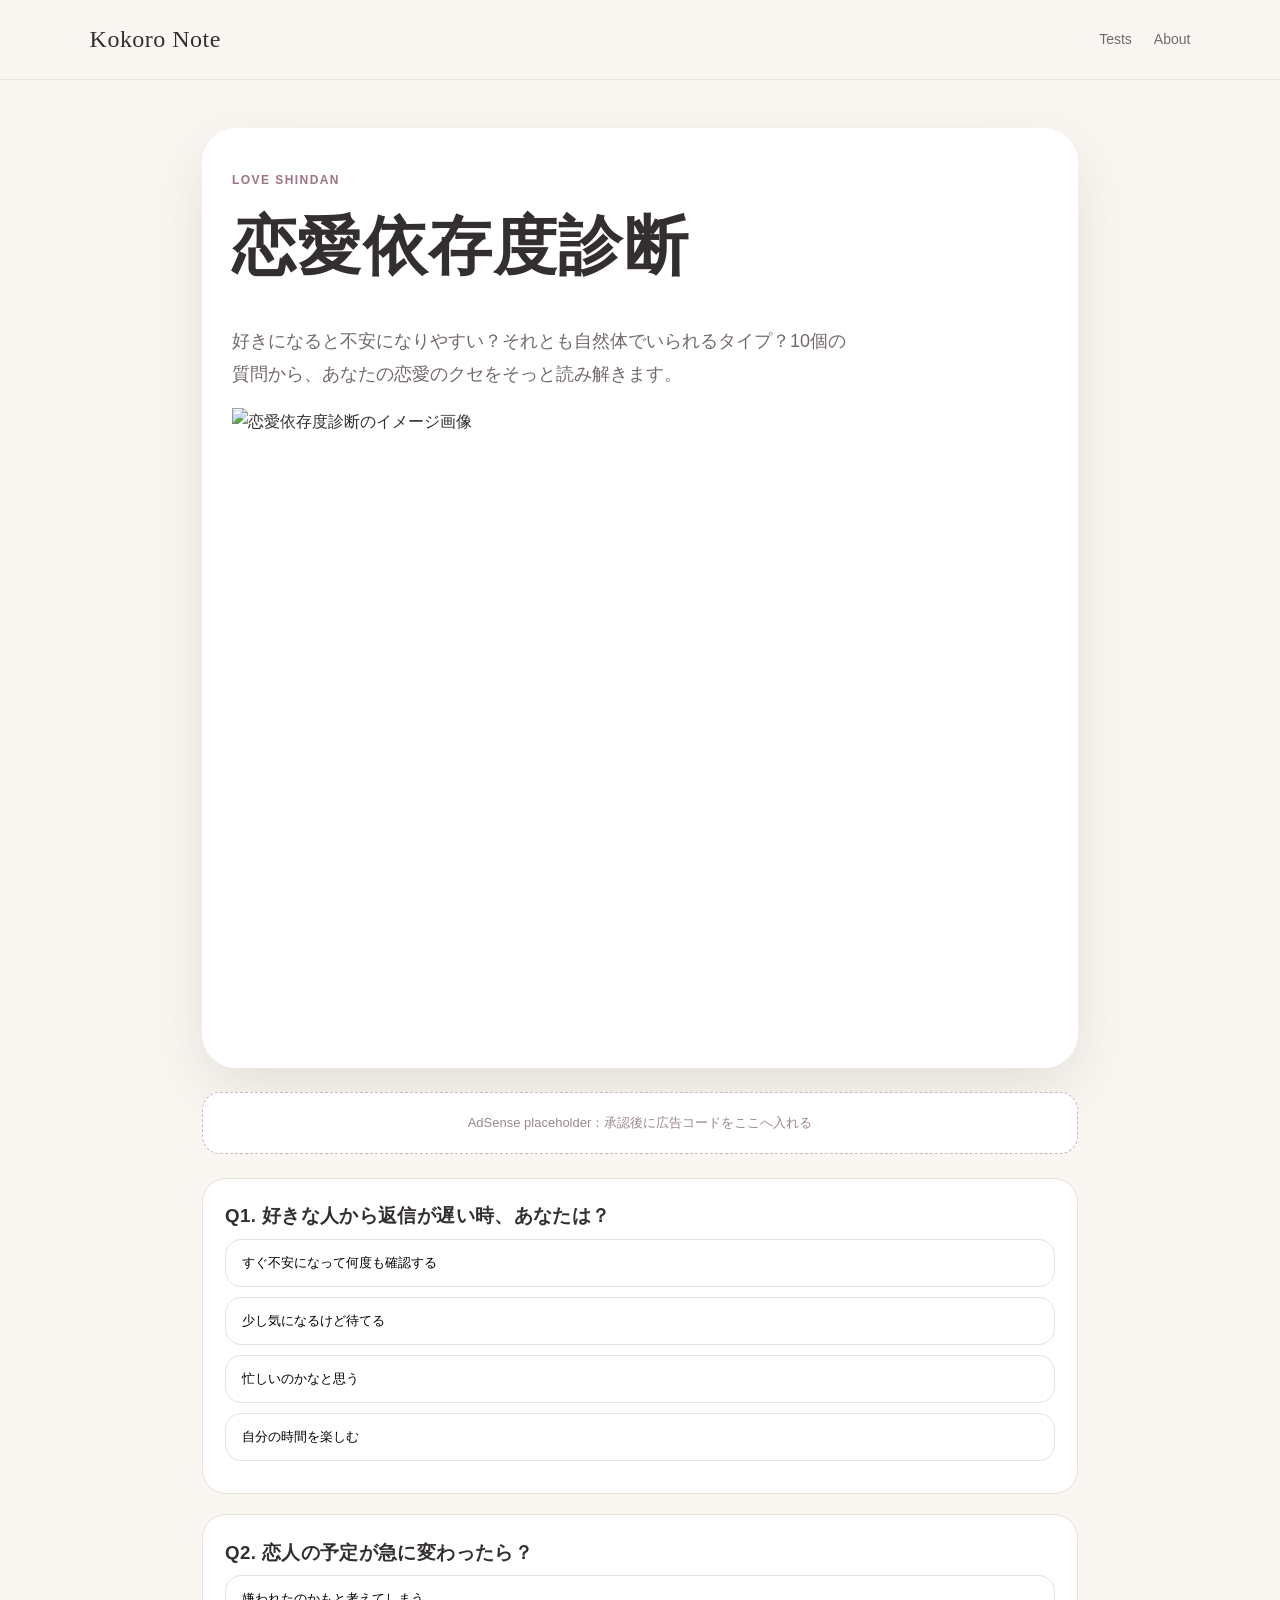
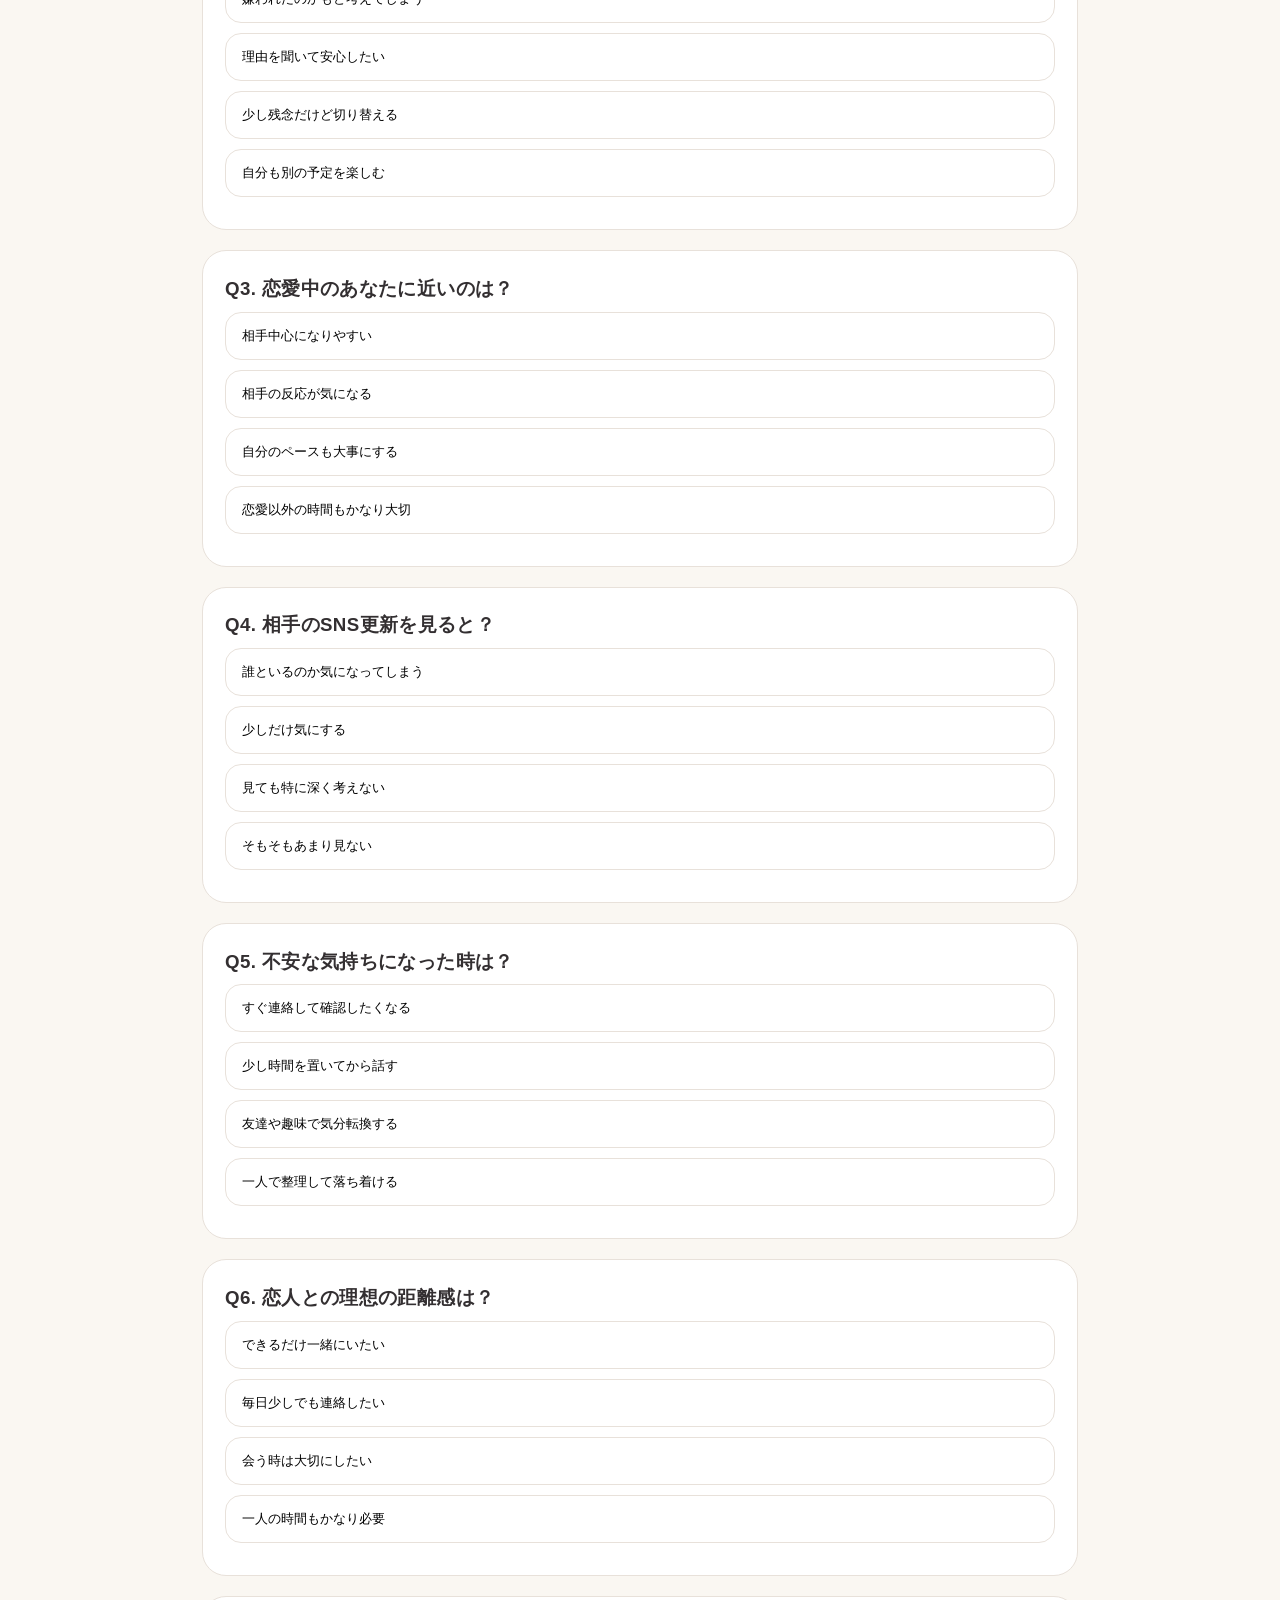
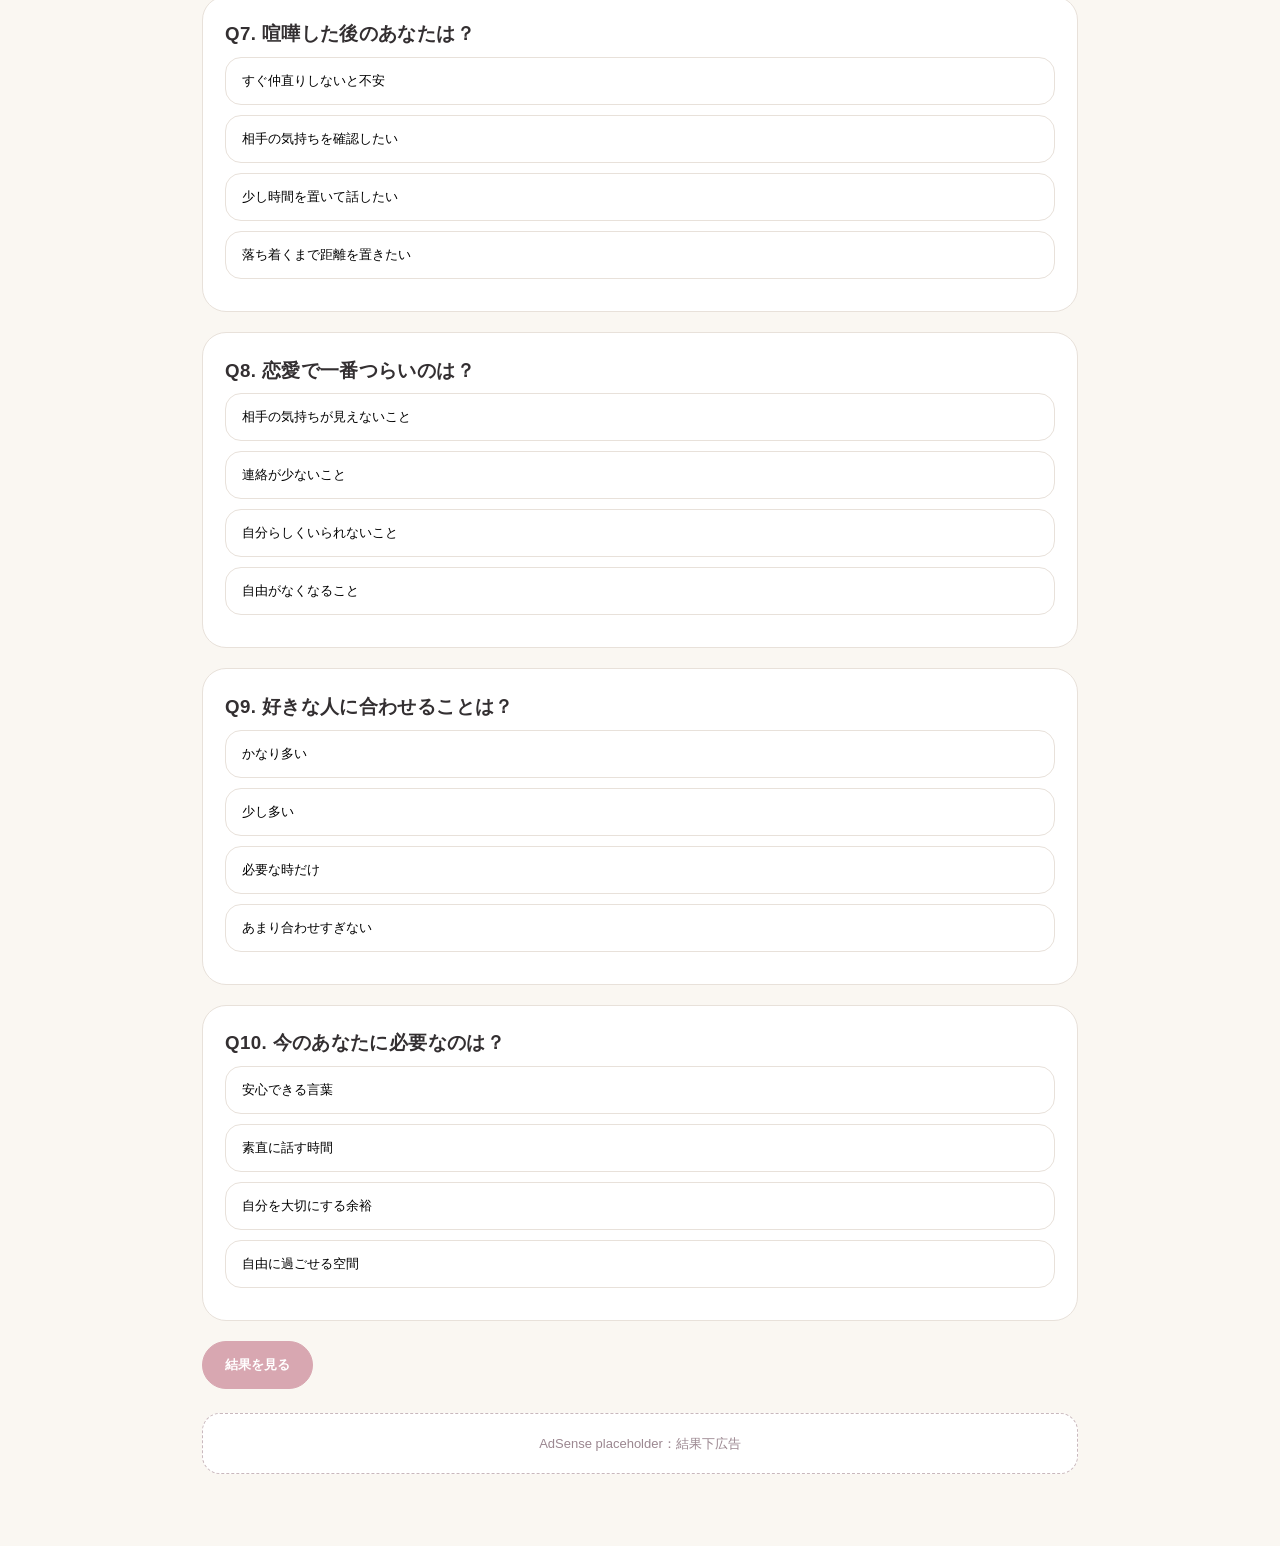
==== tests/renai-izon.html @ 8ca3925b "Add first quiz page with AdSense placeholders" ====
<!doctype html>
<html lang="ja">
<head>
  <meta charset="utf-8" />
  <meta name="viewport" content="width=device-width, initial-scale=1" />
  <title>恋愛依存度診断｜10問でわかるあなたの恋愛傾向</title>
  <meta name="description" content="10個の質問から、あなたの恋愛依存度や不安になりやすいポイントをやさしく診断します。" />
  <meta name="robots" content="index,follow,max-image-preview:large" />
  <link rel="canonical" href="https://your-domain.com/tests/renai-izon.html" />
  <meta property="og:title" content="好きになると、不安になりすぎる？恋愛依存度診断" />
  <meta property="og:description" content="10問で、あなたの恋愛のクセをそっと読み解きます。" />
  <meta property="og:image" content="../assets/images/renai-izon.svg" />
  <meta name="twitter:card" content="summary_large_image" />
  <link rel="stylesheet" href="../style.css" />
</head>
<body class="quiz-page">
<header class="site-header"><a class="logo" href="../index.html">Kokoro Note</a><nav><a href="../index.html#featured">Tests</a><a href="../index.html#about">About</a></nav></header>
<main>
  <section class="quiz-hero">
    <p class="eyebrow">Love Shindan</p><h1>恋愛依存度診断</h1>
    <p class="lead">好きになると不安になりやすい？それとも自然体でいられるタイプ？10個の質問から、あなたの恋愛のクセをそっと読み解きます。</p>
    <img src="../assets/images/renai-izon.svg" alt="恋愛依存度診断のイメージ画像" width="1200" height="630" />
  </section>

  <div class="ad-slot">AdSense placeholder：承認後に広告コードをここへ入れる</div>
  <form id="quiz"></form>
  <button id="showResult" class="button primary" type="button">結果を見る</button>
  <section id="result" class="result-box"></section>
  <div class="ad-slot">AdSense placeholder：結果下広告</div>
</main>
<script>
const questions=[
 {q:'好きな人から返信が遅い時、あなたは？',a:[['すぐ不安になって何度も確認する','A'],['少し気になるけど待てる','B'],['忙しいのかなと思う','C'],['自分の時間を楽しむ','D']]},
 {q:'恋人の予定が急に変わったら？',a:[['嫌われたのかもと考えてしまう','A'],['理由を聞いて安心したい','B'],['少し残念だけど切り替える','C'],['自分も別の予定を楽しむ','D']]},
 {q:'恋愛中のあなたに近いのは？',a:[['相手中心になりやすい','A'],['相手の反応が気になる','B'],['自分のペースも大事にする','C'],['恋愛以外の時間もかなり大切','D']]},
 {q:'相手のSNS更新を見ると？',a:[['誰といるのか気になってしまう','A'],['少しだけ気にする','B'],['見ても特に深く考えない','C'],['そもそもあまり見ない','D']]},
 {q:'不安な気持ちになった時は？',a:[['すぐ連絡して確認したくなる','A'],['少し時間を置いてから話す','B'],['友達や趣味で気分転換する','C'],['一人で整理して落ち着ける','D']]},
 {q:'恋人との理想の距離感は？',a:[['できるだけ一緒にいたい','A'],['毎日少しでも連絡したい','B'],['会う時は大切にしたい','C'],['一人の時間もかなり必要','D']]},
 {q:'喧嘩した後のあなたは？',a:[['すぐ仲直りしないと不安','A'],['相手の気持ちを確認したい','B'],['少し時間を置いて話したい','C'],['落ち着くまで距離を置きたい','D']]},
 {q:'恋愛で一番つらいのは？',a:[['相手の気持ちが見えないこと','A'],['連絡が少ないこと','B'],['自分らしくいられないこと','C'],['自由がなくなること','D']]},
 {q:'好きな人に合わせることは？',a:[['かなり多い','A'],['少し多い','B'],['必要な時だけ','C'],['あまり合わせすぎない','D']]},
 {q:'今のあなたに必要なのは？',a:[['安心できる言葉','A'],['素直に話す時間','B'],['自分を大切にする余裕','C'],['自由に過ごせる空間','D']]}
];
const results={
 A:{name:'深く想いすぎるタイプ',text:'あなたは、好きな人をとても大切にできる人。だからこそ、相手の小さな変化にも心が揺れやすいところがあります。返信の遅さや言葉の温度まで気になってしまうのは、愛情が強い証拠でもあります。ただ、恋愛が生活の中心になりすぎると、自分自身の気持ちが置き去りになることも。まずは「確認したい」と思った時に、少しだけ深呼吸してみてください。あなたの魅力は、相手を想う優しさです。その優しさを、自分自身にも向けてあげることで、恋はもっと穏やかなものになります。'},
 B:{name:'少し不安になりやすいタイプ',text:'あなたは恋愛に対してまっすぐで、相手との距離感を大切にしたい人です。不安になることはありますが、落ち着いて考える力も持っています。大切なのは、不安を我慢しすぎないこと。気持ちを責めるより、「今、自分は安心したいんだな」と認めるだけで、心は少し軽くなります。'},
 C:{name:'自然体で向き合えるタイプ',text:'あなたは恋愛と自分の時間のバランスを比較的うまく取れる人です。相手を大切にしながらも、必要以上に振り回されすぎない落ち着きがあります。ただし、平気そうに見えすぎて本音が伝わりにくいことも。嬉しいことや寂しいことは、少しだけ言葉にしてみると関係がより温かくなります。'},
 D:{name:'自由を大切にするタイプ',text:'あなたは恋愛だけに縛られず、自分の世界を大切にできる人です。相手に依存しすぎない姿勢は、とても健やかです。一方で、相手から見ると少しクールに感じられることも。好きという気持ちは、時々ちゃんと言葉や行動にして届けてあげると、関係がより安定します。'}
};
const form=document.querySelector('#quiz');
form.innerHTML=questions.map((item,i)=>`<div class="question"><h3>Q${i+1}. ${item.q}</h3>${item.a.map(([text,type])=>`<button type="button" class="option" data-q="${i}" data-type="${type}">${text}</button>`).join('')}</div>`).join('');
document.addEventListener('click',e=>{if(!e.target.classList.contains('option'))return;const q=e.target.dataset.q;document.querySelectorAll(`.option[data-q="${q}"]`).forEach(b=>b.classList.remove('selected'));e.target.classList.add('selected');});
document.querySelector('#showResult').addEventListener('click',()=>{const scores={A:0,B:0,C:0,D:0};document.querySelectorAll('.option.selected').forEach(b=>scores[b.dataset.type]++);if(document.querySelectorAll('.option.selected').length<questions.length){alert('すべての質問に答えてください。');return;}const top=Object.entries(scores).sort((a,b)=>b[1]-a[1])[0][0];const r=results[top];const box=document.querySelector('#result');box.innerHTML=`<p class="eyebrow">Your Result</p><h2>${r.name}</h2><p>${r.text}</p><p><a class="button ghost" href="../index.html#featured">他の診断を見る</a></p>`;box.classList.add('show');box.scrollIntoView({behavior:'smooth'});});
</script>
</body>
</html>
---- style.css ----
:root{--bg:#FAF7F2;--card:#fff;--text:#332F31;--muted:#73696D;--primary:#D8A7B1;--secondary:#B7A8D8;--line:#E8E1DA;--soft:#F3E8EC;--shadow:0 22px 60px rgba(69,55,60,.12)}*{box-sizing:border-box}body{margin:0;font-family:-apple-system,BlinkMacSystemFont,"Hiragino Kaku Gothic ProN","Yu Gothic",Meiryo,sans-serif;background:var(--bg);color:var(--text);line-height:1.8}a{color:inherit;text-decoration:none}img{max-width:100%;display:block}.site-header{position:sticky;top:0;z-index:10;display:flex;align-items:center;justify-content:space-between;padding:18px 7vw;background:rgba(250,247,242,.84);backdrop-filter:blur(16px);border-bottom:1px solid rgba(232,225,218,.7)}.logo{font-family:Georgia,serif;font-size:24px;letter-spacing:.02em}nav{display:flex;gap:22px;color:var(--muted);font-size:14px}.hero{display:grid;grid-template-columns:1fr .95fr;gap:54px;align-items:center;padding:72px 7vw 54px}.eyebrow{color:#A0737E;letter-spacing:.12em;text-transform:uppercase;font-size:12px;font-weight:700}h1,h2,h3{line-height:1.35;margin:.15em 0 .55em;letter-spacing:.02em}h1{font-family:Georgia,serif;font-size:clamp(38px,5vw,68px)}h2{font-size:clamp(28px,3vw,42px)}.lead{color:var(--muted);font-size:18px;max-width:620px}.actions{display:flex;gap:14px;flex-wrap:wrap;margin-top:28px}.button{display:inline-flex;align-items:center;justify-content:center;min-height:48px;padding:0 22px;border-radius:999px;font-weight:700;border:1px solid var(--primary);cursor:pointer}.primary{background:var(--primary);color:#fff}.ghost{background:rgba(255,255,255,.45);color:#8B6470}.hero-image{border-radius:34px;box-shadow:var(--shadow)}.section{padding:56px 7vw}.section-heading{max-width:760px;margin-bottom:26px}.section-heading p{color:var(--muted)}.card-grid{display:grid;grid-template-columns:repeat(4,minmax(0,1fr));gap:22px}.test-card{background:rgba(255,255,255,.72);border:1px solid rgba(232,225,218,.9);border-radius:26px;overflow:hidden;box-shadow:0 14px 40px rgba(69,55,60,.08);transition:transform .2s ease,box-shadow .2s ease}.test-card:hover{transform:translateY(-4px);box-shadow:var(--shadow)}.test-card img{aspect-ratio:4/3;object-fit:cover}.test-card-content{padding:20px}.test-card .tag{font-size:12px;color:#A0737E;font-weight:700}.test-card h3{font-size:20px}.test-card p{color:var(--muted);font-size:14px;margin-bottom:0}.category-grid{display:grid;grid-template-columns:repeat(4,minmax(0,1fr));gap:18px}.category-card{min-height:150px;border-radius:26px;padding:24px;background:linear-gradient(135deg,#fff,var(--soft));border:1px solid rgba(232,225,218,.9)}.category-card span{display:block;color:#A0737E;font-size:12px;text-transform:uppercase;letter-spacing:.12em}.category-card strong{display:block;font-size:24px;margin-top:18px}.editor-pick{margin:40px 7vw;padding:42px;display:flex;align-items:center;justify-content:space-between;gap:24px;background:#fff;border-radius:34px;box-shadow:var(--shadow)}.editor-pick p{color:var(--muted);max-width:720px}.about-box{background:rgba(255,255,255,.68);border:1px solid rgba(232,225,218,.9);border-radius:34px;padding:38px;max-width:900px}footer{padding:34px 7vw;border-top:1px solid var(--line);display:flex;gap:18px;color:var(--muted);font-size:14px}.quiz-page main{max-width:920px;margin:0 auto;padding:48px 22px}.quiz-hero{background:#fff;border-radius:34px;padding:30px;box-shadow:var(--shadow)}.question{background:#fff;border:1px solid var(--line);border-radius:24px;padding:22px;margin:20px 0}.option{display:block;width:100%;text-align:left;margin:10px 0;padding:14px 16px;border-radius:16px;border:1px solid var(--line);background:#fff;cursor:pointer}.option.selected{border-color:var(--primary);background:#FFF3F6}.result-box{display:none;background:linear-gradient(135deg,#fff,#FFF3F6);border:1px solid var(--line);border-radius:28px;padding:28px;margin-top:28px}.result-box.show{display:block}.ad-slot{border:1px dashed #c9b8bd;border-radius:18px;padding:18px;text-align:center;color:#9b8790;background:#fff;margin:24px 0;font-size:13px}@media(max-width:900px){.hero{grid-template-columns:1fr;padding-top:42px}.card-grid,.category-grid{grid-template-columns:1fr 1fr}.editor-pick{flex-direction:column;align-items:flex-start}nav{display:none}}@media(max-width:560px){.card-grid,.category-grid{grid-template-columns:1fr}.site-header{padding:16px 22px}.hero,.section{padding-left:22px;padding-right:22px}}
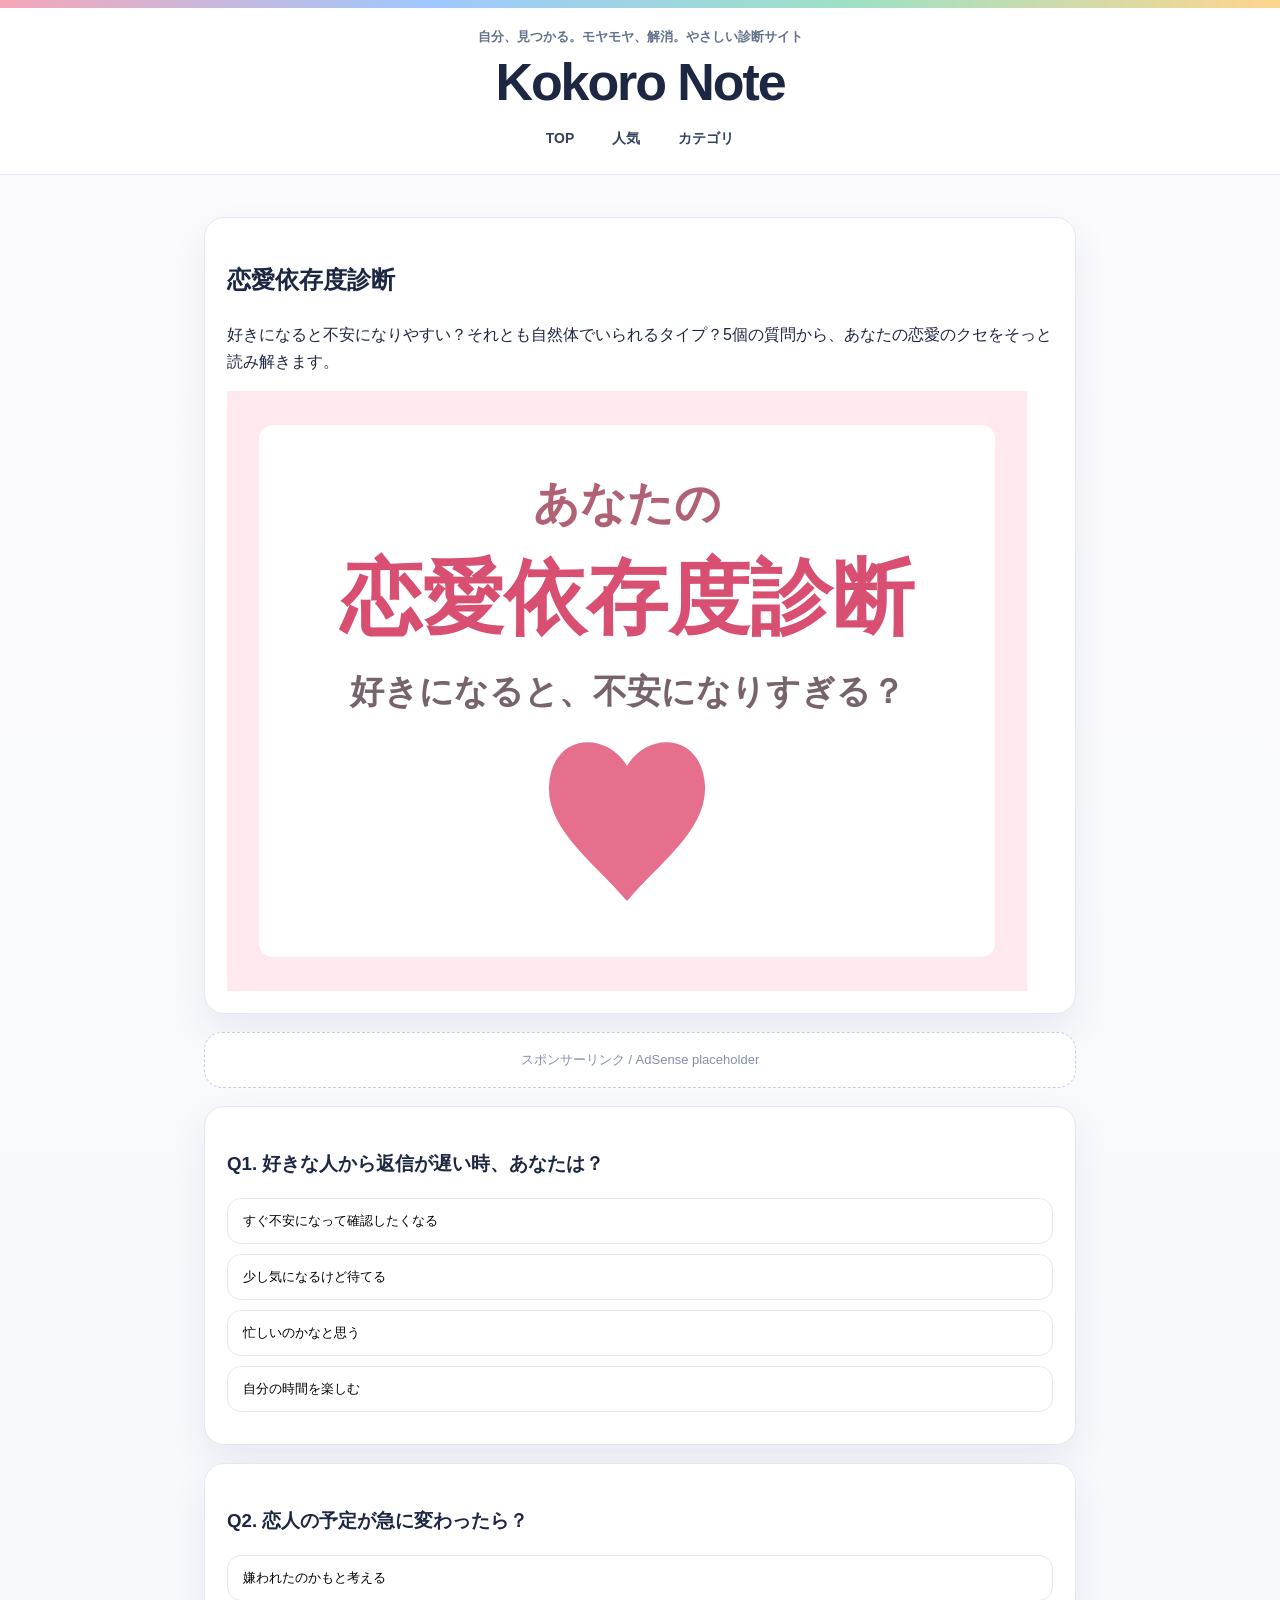
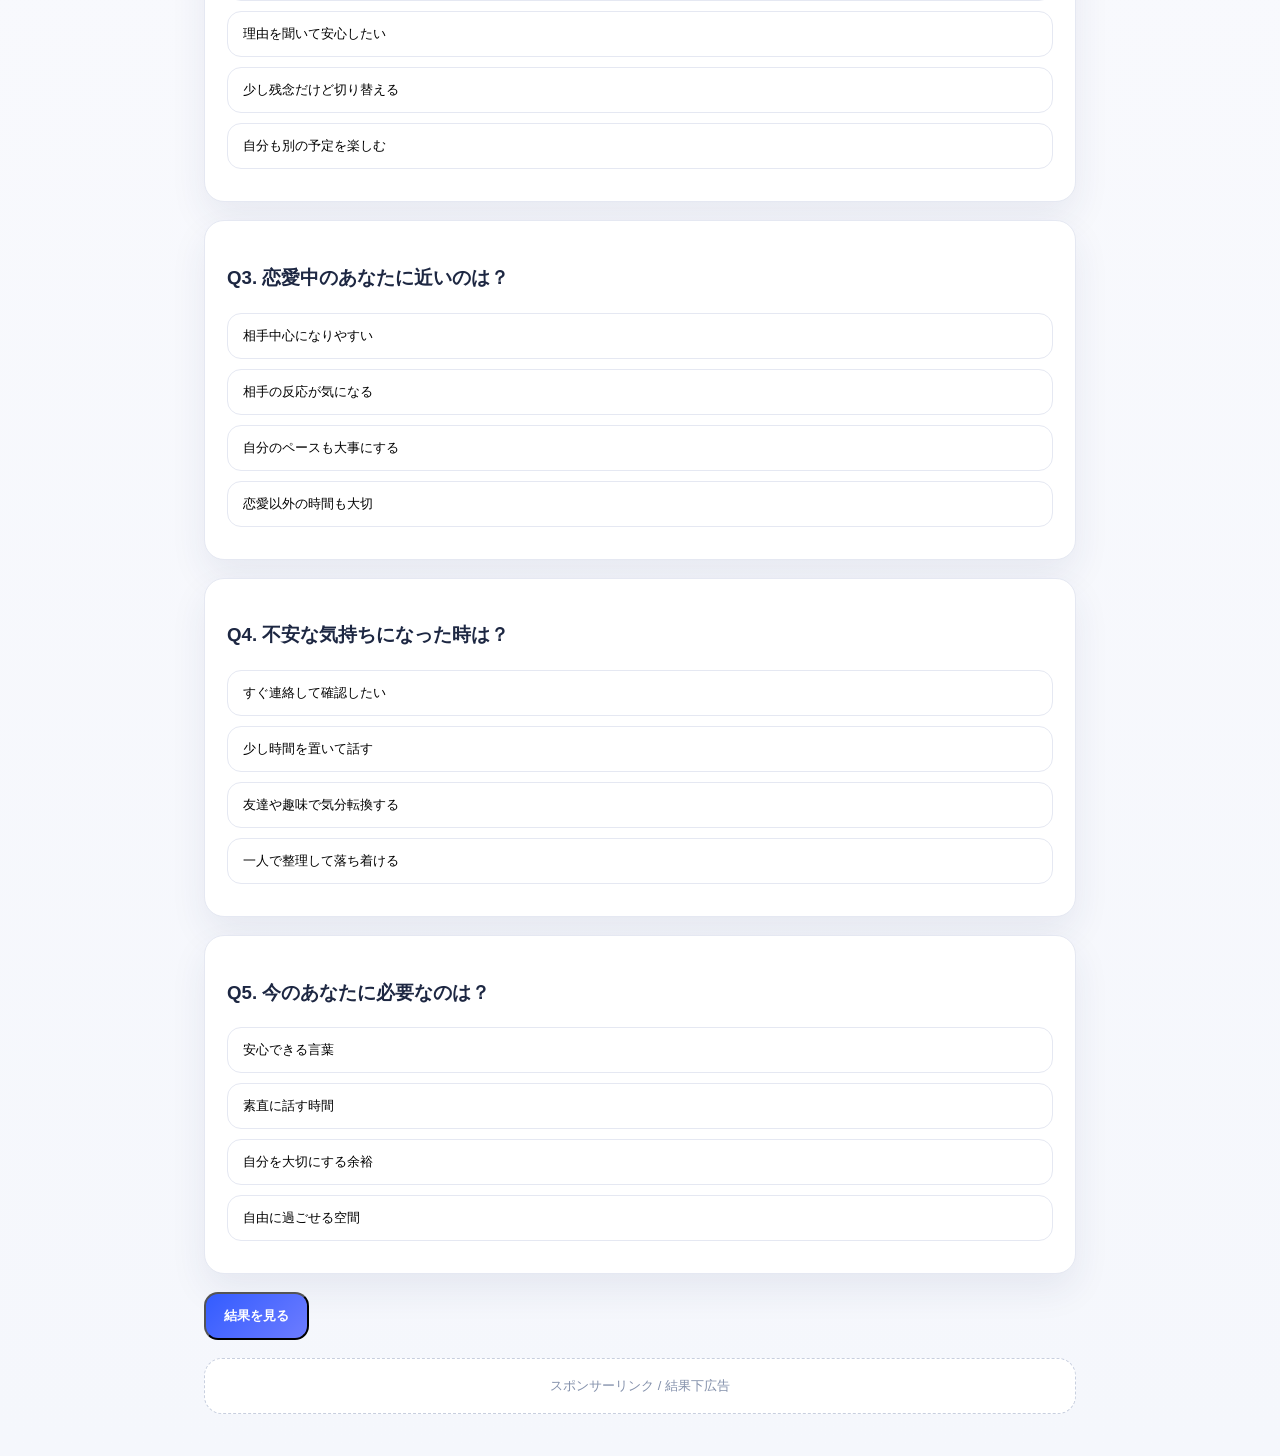
==== commit 00134191: "Convert love diagnosis to five questions" ====
--- a/tests/renai-izon.html
+++ b/tests/renai-izon.html
@@ -1,56 +1,36 @@
 <!doctype html>
 <html lang="ja">
 <head>
-  <meta charset="utf-8" />
-  <meta name="viewport" content="width=device-width, initial-scale=1" />
-  <title>恋愛依存度診断｜10問でわかるあなたの恋愛傾向</title>
-  <meta name="description" content="10個の質問から、あなたの恋愛依存度や不安になりやすいポイントをやさしく診断します。" />
-  <meta name="robots" content="index,follow,max-image-preview:large" />
-  <link rel="canonical" href="https://your-domain.com/tests/renai-izon.html" />
-  <meta property="og:title" content="好きになると、不安になりすぎる？恋愛依存度診断" />
-  <meta property="og:description" content="10問で、あなたの恋愛のクセをそっと読み解きます。" />
-  <meta property="og:image" content="../assets/images/renai-izon.svg" />
-  <meta name="twitter:card" content="summary_large_image" />
-  <link rel="stylesheet" href="../style.css" />
+<meta charset="utf-8" />
+<meta name="viewport" content="width=device-width, initial-scale=1" />
+<title>恋愛依存度診断｜5問でわかるあなたの恋愛傾向</title>
+<meta name="description" content="5個の質問から、あなたの恋愛依存度や不安になりやすいポイントをやさしく診断します。" />
+<link rel="stylesheet" href="../style.css" />
 </head>
 <body class="quiz-page">
-<header class="site-header"><a class="logo" href="../index.html">Kokoro Note</a><nav><a href="../index.html#featured">Tests</a><a href="../index.html#about">About</a></nav></header>
+<div class="top-stripe"></div>
+<header class="site-header"><p class="mini-tagline">自分、見つかる。モヤモヤ、解消。やさしい診断サイト</p><a class="logo" href="../index.html">Kokoro Note</a><nav class="main-nav"><a href="../index.html">TOP</a><a href="../index.html#ranking">人気</a><a href="../index.html#categories">カテゴリ</a></nav></header>
 <main>
-  <section class="quiz-hero">
-    <p class="eyebrow">Love Shindan</p><h1>恋愛依存度診断</h1>
-    <p class="lead">好きになると不安になりやすい？それとも自然体でいられるタイプ？10個の質問から、あなたの恋愛のクセをそっと読み解きます。</p>
-    <img src="../assets/images/renai-izon.svg" alt="恋愛依存度診断のイメージ画像" width="1200" height="630" />
-  </section>
-
-  <div class="ad-slot">AdSense placeholder：承認後に広告コードをここへ入れる</div>
-  <form id="quiz"></form>
-  <button id="showResult" class="button primary" type="button">結果を見る</button>
-  <section id="result" class="result-box"></section>
-  <div class="ad-slot">AdSense placeholder：結果下広告</div>
+<section class="quiz-hero"><h1>恋愛依存度診断</h1><p class="lead">好きになると不安になりやすい？それとも自然体でいられるタイプ？5個の質問から、あなたの恋愛のクセをそっと読み解きます。</p><img src="../assets/images/thumb-love.svg" alt="恋愛依存度診断のイメージ画像" width="800" height="600" /></section>
+<div class="ad-slot">スポンサーリンク / AdSense placeholder</div>
+<form id="quiz"></form>
+<button id="showResult" class="cta-btn" type="button">結果を見る</button>
+<section id="result" class="result-box"></section>
+<div class="ad-slot">スポンサーリンク / 結果下広告</div>
 </main>
 <script>
 const questions=[
- {q:'好きな人から返信が遅い時、あなたは？',a:[['すぐ不安になって何度も確認する','A'],['少し気になるけど待てる','B'],['忙しいのかなと思う','C'],['自分の時間を楽しむ','D']]},
- {q:'恋人の予定が急に変わったら？',a:[['嫌われたのかもと考えてしまう','A'],['理由を聞いて安心したい','B'],['少し残念だけど切り替える','C'],['自分も別の予定を楽しむ','D']]},
- {q:'恋愛中のあなたに近いのは？',a:[['相手中心になりやすい','A'],['相手の反応が気になる','B'],['自分のペースも大事にする','C'],['恋愛以外の時間もかなり大切','D']]},
- {q:'相手のSNS更新を見ると？',a:[['誰といるのか気になってしまう','A'],['少しだけ気にする','B'],['見ても特に深く考えない','C'],['そもそもあまり見ない','D']]},
- {q:'不安な気持ちになった時は？',a:[['すぐ連絡して確認したくなる','A'],['少し時間を置いてから話す','B'],['友達や趣味で気分転換する','C'],['一人で整理して落ち着ける','D']]},
- {q:'恋人との理想の距離感は？',a:[['できるだけ一緒にいたい','A'],['毎日少しでも連絡したい','B'],['会う時は大切にしたい','C'],['一人の時間もかなり必要','D']]},
- {q:'喧嘩した後のあなたは？',a:[['すぐ仲直りしないと不安','A'],['相手の気持ちを確認したい','B'],['少し時間を置いて話したい','C'],['落ち着くまで距離を置きたい','D']]},
- {q:'恋愛で一番つらいのは？',a:[['相手の気持ちが見えないこと','A'],['連絡が少ないこと','B'],['自分らしくいられないこと','C'],['自由がなくなること','D']]},
- {q:'好きな人に合わせることは？',a:[['かなり多い','A'],['少し多い','B'],['必要な時だけ','C'],['あまり合わせすぎない','D']]},
- {q:'今のあなたに必要なのは？',a:[['安心できる言葉','A'],['素直に話す時間','B'],['自分を大切にする余裕','C'],['自由に過ごせる空間','D']]}
+{q:'好きな人から返信が遅い時、あなたは？',a:[['すぐ不安になって確認したくなる','A'],['少し気になるけど待てる','B'],['忙しいのかなと思う','C'],['自分の時間を楽しむ','D']]},
+{q:'恋人の予定が急に変わったら？',a:[['嫌われたのかもと考える','A'],['理由を聞いて安心したい','B'],['少し残念だけど切り替える','C'],['自分も別の予定を楽しむ','D']]},
+{q:'恋愛中のあなたに近いのは？',a:[['相手中心になりやすい','A'],['相手の反応が気になる','B'],['自分のペースも大事にする','C'],['恋愛以外の時間も大切','D']]},
+{q:'不安な気持ちになった時は？',a:[['すぐ連絡して確認したい','A'],['少し時間を置いて話す','B'],['友達や趣味で気分転換する','C'],['一人で整理して落ち着ける','D']]},
+{q:'今のあなたに必要なのは？',a:[['安心できる言葉','A'],['素直に話す時間','B'],['自分を大切にする余裕','C'],['自由に過ごせる空間','D']]}
 ];
-const results={
- A:{name:'深く想いすぎるタイプ',text:'あなたは、好きな人をとても大切にできる人。だからこそ、相手の小さな変化にも心が揺れやすいところがあります。返信の遅さや言葉の温度まで気になってしまうのは、愛情が強い証拠でもあります。ただ、恋愛が生活の中心になりすぎると、自分自身の気持ちが置き去りになることも。まずは「確認したい」と思った時に、少しだけ深呼吸してみてください。あなたの魅力は、相手を想う優しさです。その優しさを、自分自身にも向けてあげることで、恋はもっと穏やかなものになります。'},
- B:{name:'少し不安になりやすいタイプ',text:'あなたは恋愛に対してまっすぐで、相手との距離感を大切にしたい人です。不安になることはありますが、落ち着いて考える力も持っています。大切なのは、不安を我慢しすぎないこと。気持ちを責めるより、「今、自分は安心したいんだな」と認めるだけで、心は少し軽くなります。'},
- C:{name:'自然体で向き合えるタイプ',text:'あなたは恋愛と自分の時間のバランスを比較的うまく取れる人です。相手を大切にしながらも、必要以上に振り回されすぎない落ち着きがあります。ただし、平気そうに見えすぎて本音が伝わりにくいことも。嬉しいことや寂しいことは、少しだけ言葉にしてみると関係がより温かくなります。'},
- D:{name:'自由を大切にするタイプ',text:'あなたは恋愛だけに縛られず、自分の世界を大切にできる人です。相手に依存しすぎない姿勢は、とても健やかです。一方で、相手から見ると少しクールに感じられることも。好きという気持ちは、時々ちゃんと言葉や行動にして届けてあげると、関係がより安定します。'}
-};
+const results={A:{name:'深く想いすぎるタイプ',text:'あなたは好きな人をとても大切にできる人。だからこそ、相手の小さな変化にも心が揺れやすい傾向があります。恋愛が生活の中心になりすぎる前に、自分の時間も少しずつ大切にしてみましょう。'},B:{name:'少し不安になりやすいタイプ',text:'あなたは恋愛に対してまっすぐで、相手との距離感を大切にしたい人です。不安を我慢しすぎず、安心したい気持ちをやさしく言葉にできると、もっと楽になります。'},C:{name:'自然体で向き合えるタイプ',text:'あなたは恋愛と自分の時間のバランスを比較的うまく取れる人です。必要以上に振り回されすぎない落ち着きがあります。嬉しいことや寂しいことを少しだけ言葉にすると、関係はもっと温かくなります。'},D:{name:'自由を大切にするタイプ',text:'あなたは恋愛に縛られすぎず、自分の世界を大切にできる人です。依存しすぎない姿勢は健やかですが、時々は好意をわかりやすく伝えることで、より安定した関係を築けます。'}};
 const form=document.querySelector('#quiz');
 form.innerHTML=questions.map((item,i)=>`<div class="question"><h3>Q${i+1}. ${item.q}</h3>${item.a.map(([text,type])=>`<button type="button" class="option" data-q="${i}" data-type="${type}">${text}</button>`).join('')}</div>`).join('');
 document.addEventListener('click',e=>{if(!e.target.classList.contains('option'))return;const q=e.target.dataset.q;document.querySelectorAll(`.option[data-q="${q}"]`).forEach(b=>b.classList.remove('selected'));e.target.classList.add('selected');});
-document.querySelector('#showResult').addEventListener('click',()=>{const scores={A:0,B:0,C:0,D:0};document.querySelectorAll('.option.selected').forEach(b=>scores[b.dataset.type]++);if(document.querySelectorAll('.option.selected').length<questions.length){alert('すべての質問に答えてください。');return;}const top=Object.entries(scores).sort((a,b)=>b[1]-a[1])[0][0];const r=results[top];const box=document.querySelector('#result');box.innerHTML=`<p class="eyebrow">Your Result</p><h2>${r.name}</h2><p>${r.text}</p><p><a class="button ghost" href="../index.html#featured">他の診断を見る</a></p>`;box.classList.add('show');box.scrollIntoView({behavior:'smooth'});});
+document.querySelector('#showResult').addEventListener('click',()=>{const scores={A:0,B:0,C:0,D:0};document.querySelectorAll('.option.selected').forEach(b=>scores[b.dataset.type]++);if(document.querySelectorAll('.option.selected').length<questions.length){alert('すべての質問に答えてください。');return;}const top=Object.entries(scores).sort((a,b)=>b[1]-a[1])[0][0];const r=results[top];const box=document.querySelector('#result');box.innerHTML=`<h2>${r.name}</h2><p>${r.text}</p><p><a class="cta-btn" href="../index.html#ranking">他の診断を見る</a></p>`;box.classList.add('show');box.scrollIntoView({behavior:'smooth'});});
 </script>
 </body>
 </html>
--- a/style.css
+++ b/style.css
@@ -1 +1 @@
-:root{--bg:#FAF7F2;--card:#fff;--text:#332F31;--muted:#73696D;--primary:#D8A7B1;--secondary:#B7A8D8;--line:#E8E1DA;--soft:#F3E8EC;--shadow:0 22px 60px rgba(69,55,60,.12)}*{box-sizing:border-box}body{margin:0;font-family:-apple-system,BlinkMacSystemFont,"Hiragino Kaku Gothic ProN","Yu Gothic",Meiryo,sans-serif;background:var(--bg);color:var(--text);line-height:1.8}a{color:inherit;text-decoration:none}img{max-width:100%;display:block}.site-header{position:sticky;top:0;z-index:10;display:flex;align-items:center;justify-content:space-between;padding:18px 7vw;background:rgba(250,247,242,.84);backdrop-filter:blur(16px);border-bottom:1px solid rgba(232,225,218,.7)}.logo{font-family:Georgia,serif;font-size:24px;letter-spacing:.02em}nav{display:flex;gap:22px;color:var(--muted);font-size:14px}.hero{display:grid;grid-template-columns:1fr .95fr;gap:54px;align-items:center;padding:72px 7vw 54px}.eyebrow{color:#A0737E;letter-spacing:.12em;text-transform:uppercase;font-size:12px;font-weight:700}h1,h2,h3{line-height:1.35;margin:.15em 0 .55em;letter-spacing:.02em}h1{font-family:Georgia,serif;font-size:clamp(38px,5vw,68px)}h2{font-size:clamp(28px,3vw,42px)}.lead{color:var(--muted);font-size:18px;max-width:620px}.actions{display:flex;gap:14px;flex-wrap:wrap;margin-top:28px}.button{display:inline-flex;align-items:center;justify-content:center;min-height:48px;padding:0 22px;border-radius:999px;font-weight:700;border:1px solid var(--primary);cursor:pointer}.primary{background:var(--primary);color:#fff}.ghost{background:rgba(255,255,255,.45);color:#8B6470}.hero-image{border-radius:34px;box-shadow:var(--shadow)}.section{padding:56px 7vw}.section-heading{max-width:760px;margin-bottom:26px}.section-heading p{color:var(--muted)}.card-grid{display:grid;grid-template-columns:repeat(4,minmax(0,1fr));gap:22px}.test-card{background:rgba(255,255,255,.72);border:1px solid rgba(232,225,218,.9);border-radius:26px;overflow:hidden;box-shadow:0 14px 40px rgba(69,55,60,.08);transition:transform .2s ease,box-shadow .2s ease}.test-card:hover{transform:translateY(-4px);box-shadow:var(--shadow)}.test-card img{aspect-ratio:4/3;object-fit:cover}.test-card-content{padding:20px}.test-card .tag{font-size:12px;color:#A0737E;font-weight:700}.test-card h3{font-size:20px}.test-card p{color:var(--muted);font-size:14px;margin-bottom:0}.category-grid{display:grid;grid-template-columns:repeat(4,minmax(0,1fr));gap:18px}.category-card{min-height:150px;border-radius:26px;padding:24px;background:linear-gradient(135deg,#fff,var(--soft));border:1px solid rgba(232,225,218,.9)}.category-card span{display:block;color:#A0737E;font-size:12px;text-transform:uppercase;letter-spacing:.12em}.category-card strong{display:block;font-size:24px;margin-top:18px}.editor-pick{margin:40px 7vw;padding:42px;display:flex;align-items:center;justify-content:space-between;gap:24px;background:#fff;border-radius:34px;box-shadow:var(--shadow)}.editor-pick p{color:var(--muted);max-width:720px}.about-box{background:rgba(255,255,255,.68);border:1px solid rgba(232,225,218,.9);border-radius:34px;padding:38px;max-width:900px}footer{padding:34px 7vw;border-top:1px solid var(--line);display:flex;gap:18px;color:var(--muted);font-size:14px}.quiz-page main{max-width:920px;margin:0 auto;padding:48px 22px}.quiz-hero{background:#fff;border-radius:34px;padding:30px;box-shadow:var(--shadow)}.question{background:#fff;border:1px solid var(--line);border-radius:24px;padding:22px;margin:20px 0}.option{display:block;width:100%;text-align:left;margin:10px 0;padding:14px 16px;border-radius:16px;border:1px solid var(--line);background:#fff;cursor:pointer}.option.selected{border-color:var(--primary);background:#FFF3F6}.result-box{display:none;background:linear-gradient(135deg,#fff,#FFF3F6);border:1px solid var(--line);border-radius:28px;padding:28px;margin-top:28px}.result-box.show{display:block}.ad-slot{border:1px dashed #c9b8bd;border-radius:18px;padding:18px;text-align:center;color:#9b8790;background:#fff;margin:24px 0;font-size:13px}@media(max-width:900px){.hero{grid-template-columns:1fr;padding-top:42px}.card-grid,.category-grid{grid-template-columns:1fr 1fr}.editor-pick{flex-direction:column;align-items:flex-start}nav{display:none}}@media(max-width:560px){.card-grid,.category-grid{grid-template-columns:1fr}.site-header{padding:16px 22px}.hero,.section{padding-left:22px;padding-right:22px}}+:root{--bg:#f7f8fc;--surface:#fff;--text:#1d2742;--muted:#64718d;--line:#e5e8f2;--shadow:0 16px 36px rgba(33,49,99,.08);--blue:#335cff;--pink:#f7d9e4;--mint:#d8efe9;--purple:#efe7ff;--sand:#fff3de}*{box-sizing:border-box}body{margin:0;background:linear-gradient(180deg,#fbfbfe,#f5f7fc);color:var(--text);font-family:Arial,'Hiragino Kaku Gothic ProN','Yu Gothic',Meiryo,sans-serif;line-height:1.7}a{text-decoration:none;color:inherit}img{max-width:100%;display:block}.top-stripe{height:8px;background:linear-gradient(90deg,#f5a7b8,#9ec8ff,#9ee1c5,#ffd58e)}.site-header{background:rgba(255,255,255,.92);backdrop-filter:blur(16px);border-bottom:1px solid var(--line);text-align:center;padding:18px 20px 14px;position:sticky;top:0;z-index:20}.mini-tagline{margin:0 0 8px;color:var(--muted);font-size:13px;font-weight:800}.logo{display:inline-block;font-size:52px;line-height:1;font-weight:900;letter-spacing:-.04em;color:var(--text);margin-bottom:10px}.main-nav{display:flex;justify-content:center;gap:10px;flex-wrap:wrap}.main-nav a{padding:9px 14px;border-radius:999px;font-size:14px;font-weight:800;color:#34415d}.main-nav a:hover{background:#f0f3fa}.page-wrap{max-width:1180px;margin:0 auto;padding:26px 18px 52px}.hero-banners{display:grid;grid-template-columns:1.15fr 1fr 1fr;gap:18px;align-items:stretch}.hero-banner{position:relative;min-height:260px;background:#fff;border:1px solid var(--line);border-radius:24px;overflow:hidden;box-shadow:var(--shadow);transition:.2s ease}.hero-banner:hover,.test-card:hover{transform:translateY(-3px);box-shadow:0 20px 44px rgba(33,49,99,.12)}.hero-banner:first-child{grid-row:span 2;min-height:540px}.hero-banner img{width:100%;height:100%;object-fit:cover}.slider-dots{text-align:center;padding:12px 0 6px}.slider-dots span{display:inline-block;width:7px;height:7px;border-radius:50%;background:#c8d0df;margin:0 5px}.slider-dots .active{background:#24304a}.section-block{background:rgba(255,255,255,.82);border:1px solid var(--line);border-radius:24px;padding:26px;margin-top:24px;box-shadow:var(--shadow)}.section-block.pale{background:#fffdf6}.section-title{text-align:center;font-size:32px;margin:0 0 6px;font-weight:900;letter-spacing:-.02em}.section-subtitle{text-align:center;color:var(--muted);margin:0 0 18px}.chip-row{display:flex;gap:10px;flex-wrap:wrap;margin-bottom:20px}.chip{border:1px solid var(--line);background:#fff;border-radius:999px;padding:10px 14px;font-weight:800;color:#42506d}.chip.active{background:#edf3ff;color:var(--blue);border-color:#cfe0ff}.test-grid{display:grid;grid-template-columns:repeat(3,1fr);gap:18px}.test-card{background:#fff;border:1px solid var(--line);border-radius:20px;overflow:hidden;box-shadow:0 10px 22px rgba(21,31,60,.05);transition:.2s ease}.test-thumb{position:relative}.test-thumb img{width:100%;aspect-ratio:4/3;object-fit:cover}.card-rank{position:absolute;top:12px;left:12px;min-width:32px;height:32px;border-radius:11px;background:rgba(255,255,255,.92);display:grid;place-items:center;font-weight:900;color:#24304a}.test-card-content{padding:16px}.meta-row{display:flex;gap:8px;align-items:center;flex-wrap:wrap;margin-bottom:9px}.badge{display:inline-flex;border-radius:999px;padding:4px 9px;font-size:11px;font-weight:900;color:#fff;background:#f16f7c}.new{background:#5e9eff}.rise{background:#f2a42d}.recommend{background:#8c79e7}.category-label,.views{font-size:12px;color:#75819b;font-weight:700}.test-card h3{font-size:21px;line-height:1.35;margin:0 0 8px}.test-card p{margin:0;color:#5b6680;font-size:14px}.category-grid{display:grid;grid-template-columns:repeat(4,1fr);gap:16px}.category-box{display:block;padding:20px 16px;border-radius:20px;border:1px solid var(--line);background:#fff}.category-box strong{display:block;font-size:21px;margin-bottom:8px}.category-box span{color:#5b6680;font-size:14px}.love{background:linear-gradient(180deg,var(--pink),#fff 70%)}.personality{background:linear-gradient(180deg,var(--mint),#fff 70%)}.work{background:linear-gradient(180deg,var(--purple),#fff 70%)}.relationship{background:linear-gradient(180deg,var(--sand),#fff 70%)}.recommend-strip{display:flex;justify-content:space-between;gap:18px;align-items:center;background:linear-gradient(135deg,#fff,#f4f7ff,#eef9f3);border:1px solid var(--line);border-radius:24px;padding:28px;margin-top:24px;box-shadow:var(--shadow)}.recommend-label{display:inline-flex;background:#fff0f4;color:#d65a78;border-radius:999px;padding:5px 11px;font-size:12px;font-weight:900}.recommend-strip h3{font-size:28px;line-height:1.3;margin:10px 0 8px}.recommend-strip p{color:var(--muted);margin:0}.cta-btn{display:inline-flex;background:linear-gradient(135deg,#335cff,#6d7cff);color:#fff;border-radius:14px;padding:13px 18px;font-weight:900;white-space:nowrap}.about-block p{max-width:880px;margin:0 auto;color:#5b6680}.site-footer{text-align:center;padding:28px;color:#74809a}.site-footer a{margin-left:12px}.quiz-page main{max-width:920px;margin:auto;padding:24px}.quiz-hero,.question,.result-box{background:#fff;border:1px solid var(--line);border-radius:20px;padding:22px;margin:18px 0;box-shadow:var(--shadow)}.option{display:block;width:100%;text-align:left;border:1px solid var(--line);border-radius:14px;background:#fff;padding:13px 15px;margin:10px 0;cursor:pointer}.option.selected{background:#edf4ff;border-color:#bfd4ff}.result-box{display:none}.result-box.show{display:block}.ad-slot{border:1px dashed #c8cfdf;border-radius:18px;padding:16px;text-align:center;color:#8390ab;background:#fff;margin:18px 0;font-size:13px}@media(max-width:980px){.hero-banners{grid-template-columns:1fr 1fr}.hero-banner:first-child{grid-column:span 2;grid-row:auto;min-height:360px}.test-grid{grid-template-columns:repeat(2,1fr)}.category-grid{grid-template-columns:repeat(2,1fr)}.recommend-strip{flex-direction:column;align-items:flex-start}}@media(max-width:640px){.logo{font-size:38px}.page-wrap{padding:18px 12px}.hero-banners,.test-grid,.category-grid{grid-template-columns:1fr}.hero-banner:first-child{grid-column:auto;min-height:280px}.hero-banner{min-height:230px}.section-block,.recommend-strip{padding:18px;border-radius:20px}.section-title{font-size:27px}.recommend-strip h3{font-size:23px}.main-nav a{font-size:13px;padding:8px 10px}}
